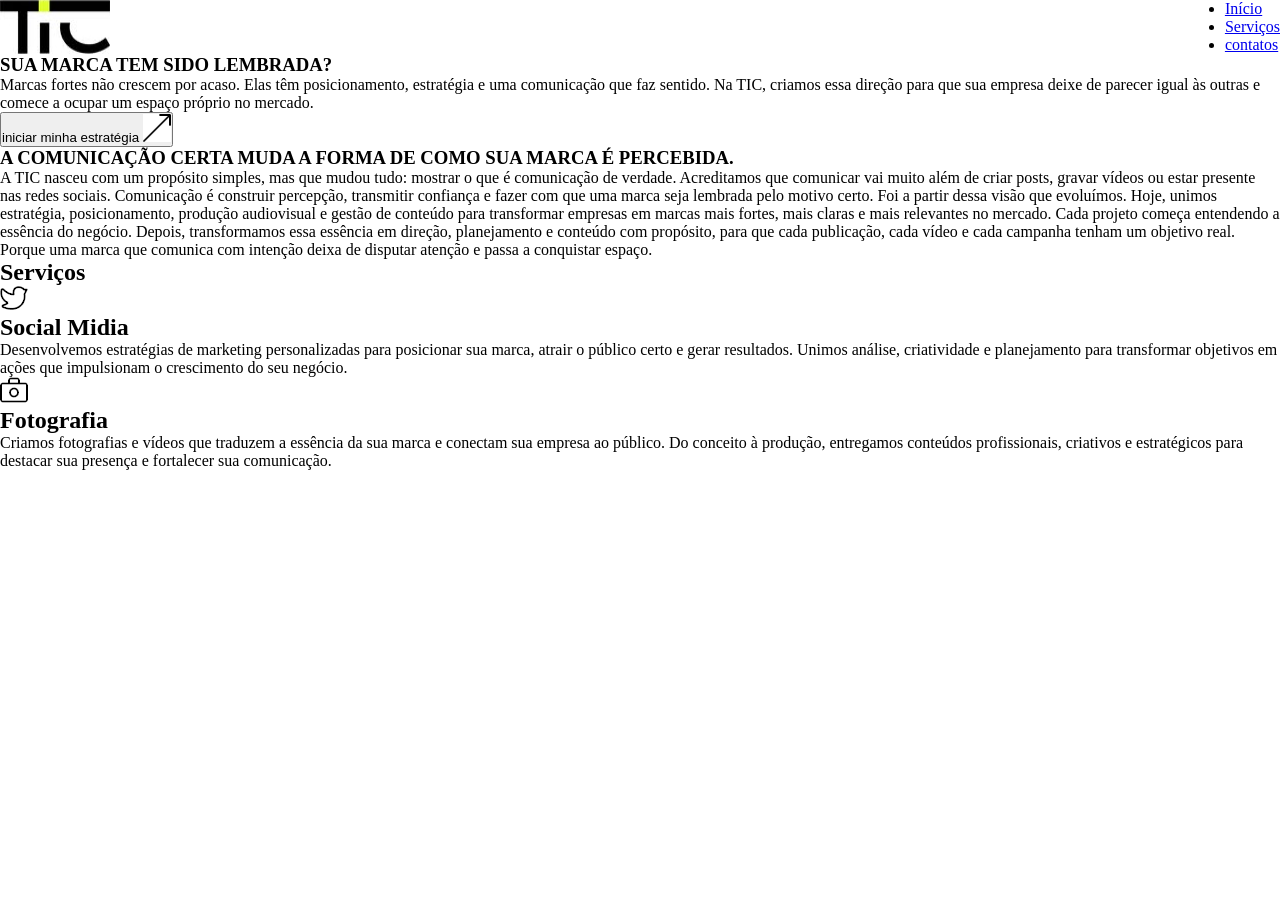
==== demostração.html @ 1c308422 "Initial commit" ====
<!doctype html>
<html lang="en">
  <head>
    <meta charset="UTF-8" />
    <meta name="viewport" content="width=device-width, initial-scale=1.0" />
    <title>Document</title>
    <link rel="stylesheet" href="style.css" />
  </head>
  <body>
    <header>
      <img src="imagens/tic.logo.jpg" alt="Logotipo da empresa Tic" />
      <nav>
        <ul>
          <li><a href="#">Início</a></li>
          <li><a href="#">Serviços</a></li>
          <li><a href="#">contatos</a></li>
        </ul>
      </nav>
    </header>

    <main>
      <section>
        <!--início-->
        <article>
          <div>
            <h1>SUA MARCA TEM SIDO LEMBRADA?</h1>
            <p>
              Marcas fortes não crescem por acaso. Elas têm posicionamento,
              estratégia e uma comunicação que faz sentido. Na TIC, criamos essa
              direção para que sua empresa deixe de parecer igual às outras e
              comece a ocupar um espaço próprio no mercado.
            </p>
          </div>
          <button>
            iniciar minha estratégia
            <img src="imagens/seta_cima.jpg" alt="seta para cima" />
          </button>
          <img src="#" alt="" />
        </article>
        <!--Apresentação-->
        <article>
          <h1>
            A COMUNICAÇÃO CERTA MUDA A FORMA DE COMO SUA MARCA É PERCEBIDA.
          </h1>

          <p>
            A TIC nasceu com um propósito simples, mas que mudou tudo: mostrar o
            que é comunicação de verdade. Acreditamos que comunicar vai muito
            além de criar posts, gravar vídeos ou estar presente nas redes
            sociais. Comunicação é construir percepção, transmitir confiança e
            fazer com que uma marca seja lembrada pelo motivo certo. Foi a
            partir dessa visão que evoluímos. Hoje, unimos estratégia,
            posicionamento, produção audiovisual e gestão de conteúdo para
            transformar empresas em marcas mais fortes, mais claras e mais
            relevantes no mercado. Cada projeto começa entendendo a essência do
            negócio. Depois, transformamos essa essência em direção,
            planejamento e conteúdo com propósito, para que cada publicação,
            cada vídeo e cada campanha tenham um objetivo real. Porque uma marca
            que comunica com intenção deixa de disputar atenção e passa a
            conquistar espaço.
          </p>
        </article>

      </section>
      <!--Serviços-->
      <section>
        <h1>Serviços</h1>
        <div class="divCards">
          <div class="card">
            <img src="imagens/social_midia.jpg" alt="marca do twiter">
            <h2>Social Midia</h2>
            <p>
              Desenvolvemos estratégias de marketing personalizadas para posicionar sua marca, atrair o público certo e gerar resultados. Unimos análise, criatividade e planejamento para transformar objetivos em ações que impulsionam o crescimento do seu negócio.
            </p>
          </div>
          <div class="card">
            <img src="imagens/camera.jpg" alt="câmera">
            <h2>Fotografia</h2>
            <p>
              Criamos fotografias e vídeos que traduzem a essência da sua marca e conectam sua empresa ao público. Do conceito à produção, entregamos conteúdos profissionais, criativos e estratégicos para destacar sua presença e fortalecer sua comunicação.
            </p>
          </div>
        </div>
      </section>
    </main>
  </body>
</html>
---- style.css ----
@charset "UTF-8";

*{
    margin: 0;
    padding: 0;
    box-sizing: border-box;
}


header{
    display: flex;
    justify-content: space-between;
}
nav{
    
}
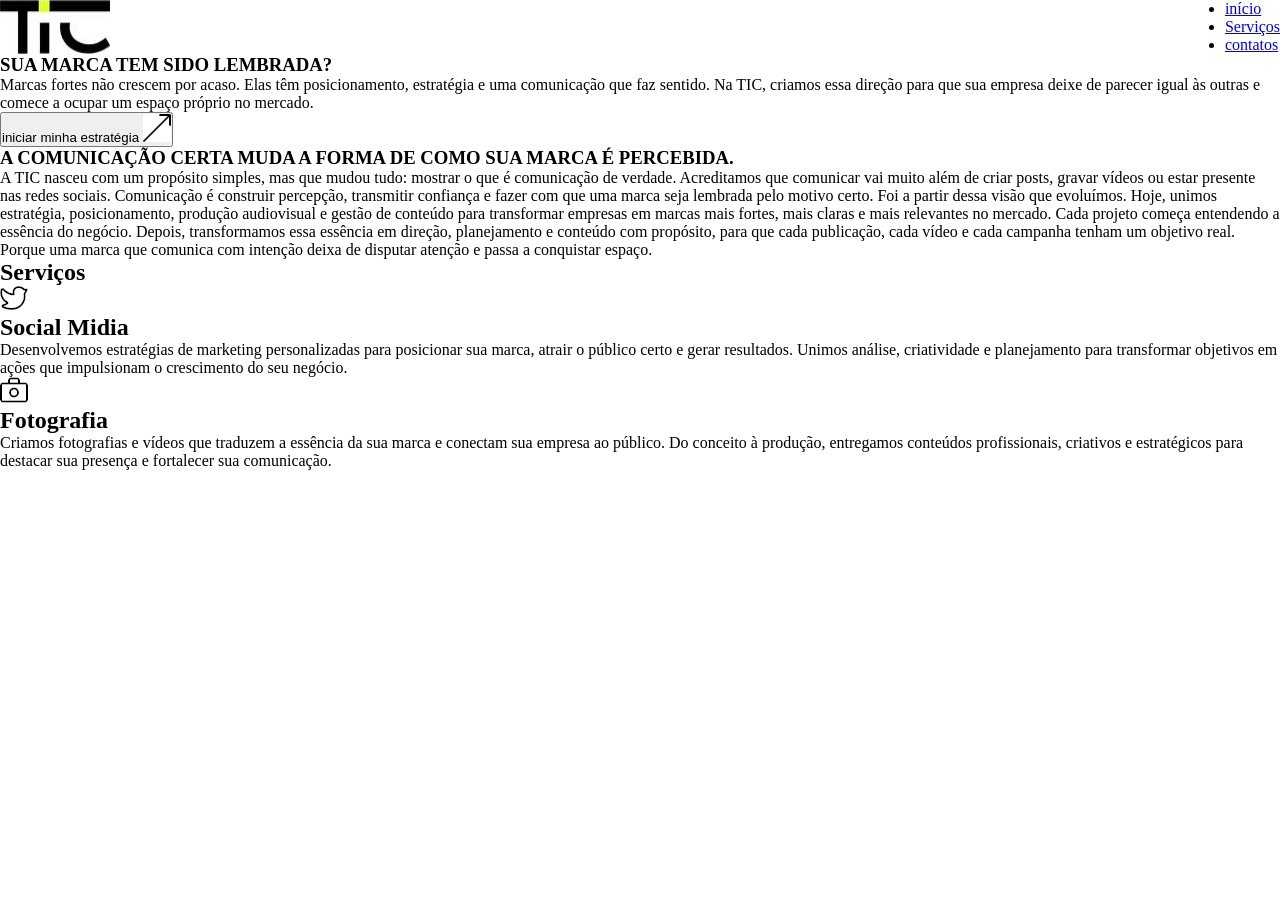
==== commit eb8d78eb: "algumas alterações nos links" ====
--- a/demostração.html
+++ b/demostração.html
@@ -11,7 +11,7 @@
       <img src="imagens/tic.logo.jpg" alt="Logotipo da empresa Tic" />
       <nav>
         <ul>
-          <li><a href="#">Início</a></li>
+          <li><a href="#">início</a></li>
           <li><a href="#">Serviços</a></li>
           <li><a href="#">contatos</a></li>
         </ul>
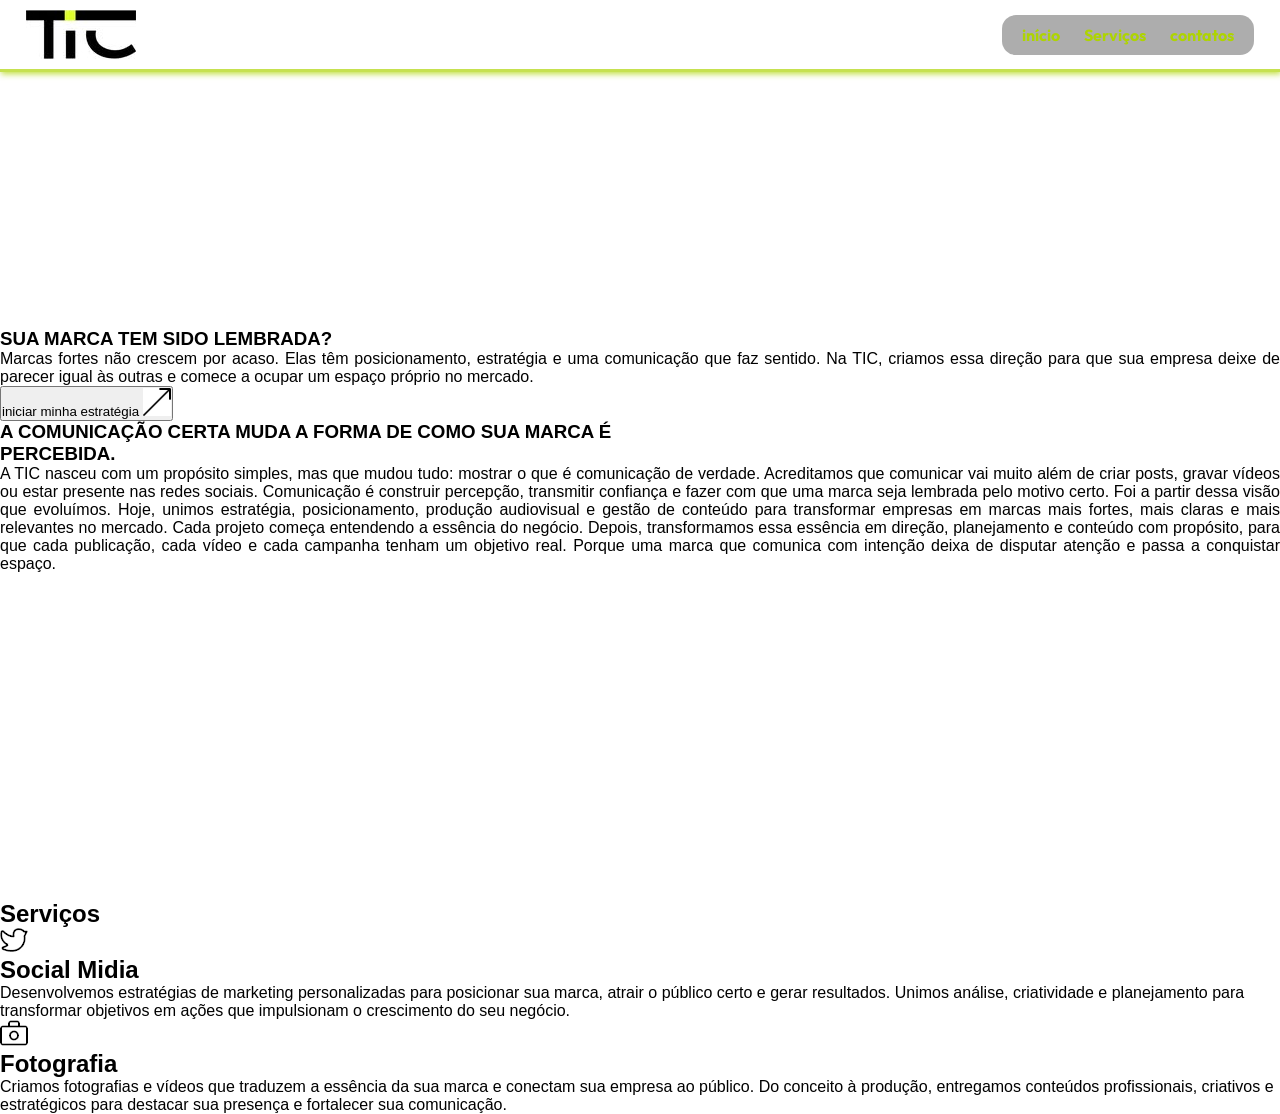
==== commit fd5af387: "Arrumando o visual do site" ====
--- a/demostração.html
+++ b/demostração.html
@@ -19,8 +19,9 @@
     </header>
 
     <main>
-      <section>
-        <!--início-->
+      <!--início-->
+      <section class="inicio">
+        
         <article>
           <div>
             <h1>SUA MARCA TEM SIDO LEMBRADA?</h1>
@@ -63,7 +64,7 @@
 
       </section>
       <!--Serviços-->
-      <section>
+      <section class="servicos">
         <h1>Serviços</h1>
         <div class="divCards">
           <div class="card">
--- a/style.css
+++ b/style.css
@@ -1,4 +1,5 @@
 @charset "UTF-8";
+@import url('https://fonts.googleapis.com/css2?family=Merienda:wght@300..900&family=Outfit:wght@100..900&display=swap');
 
 *{
     margin: 0;
@@ -9,8 +10,53 @@
 
 header{
     display: flex;
+    width: 100%;
+    padding: 10px 2%;
     justify-content: space-between;
+    align-items: center;
+    position: fixed;
+    background-color: rgb(255, 255, 255);
+    border-bottom: 3px  solid #add401af;
+    box-shadow: 1px 2px 6px #add401c2;
+
+    ul{
+        display: flex;
+        gap: 24px;
+        list-style-type: none;
+        background-color: rgba(128, 128, 128, 0.644);
+        padding: 10px 20px;
+        border-radius: 14px;
+
+       a{
+        color: #aed401;
+        text-decoration: none;
+        font-weight: bolder;
+        font-family:"Outfit",sans-serif;
+        }
+    }
 }
-nav{
+
+section{
+    font-family: Arial, Helvetica, sans-serif;
+    width: 100%;
     
+    display: flex;
+    flex-direction: column;
+    
+}
+
+.inicio{
+    height: 100vh;
+    justify-content: center ;
+    align-items: center;
+
+    h1{
+        
+        width: 50vw;
+    }
+    
+    
+    p{
+        text-align: justify;
+    }
 }
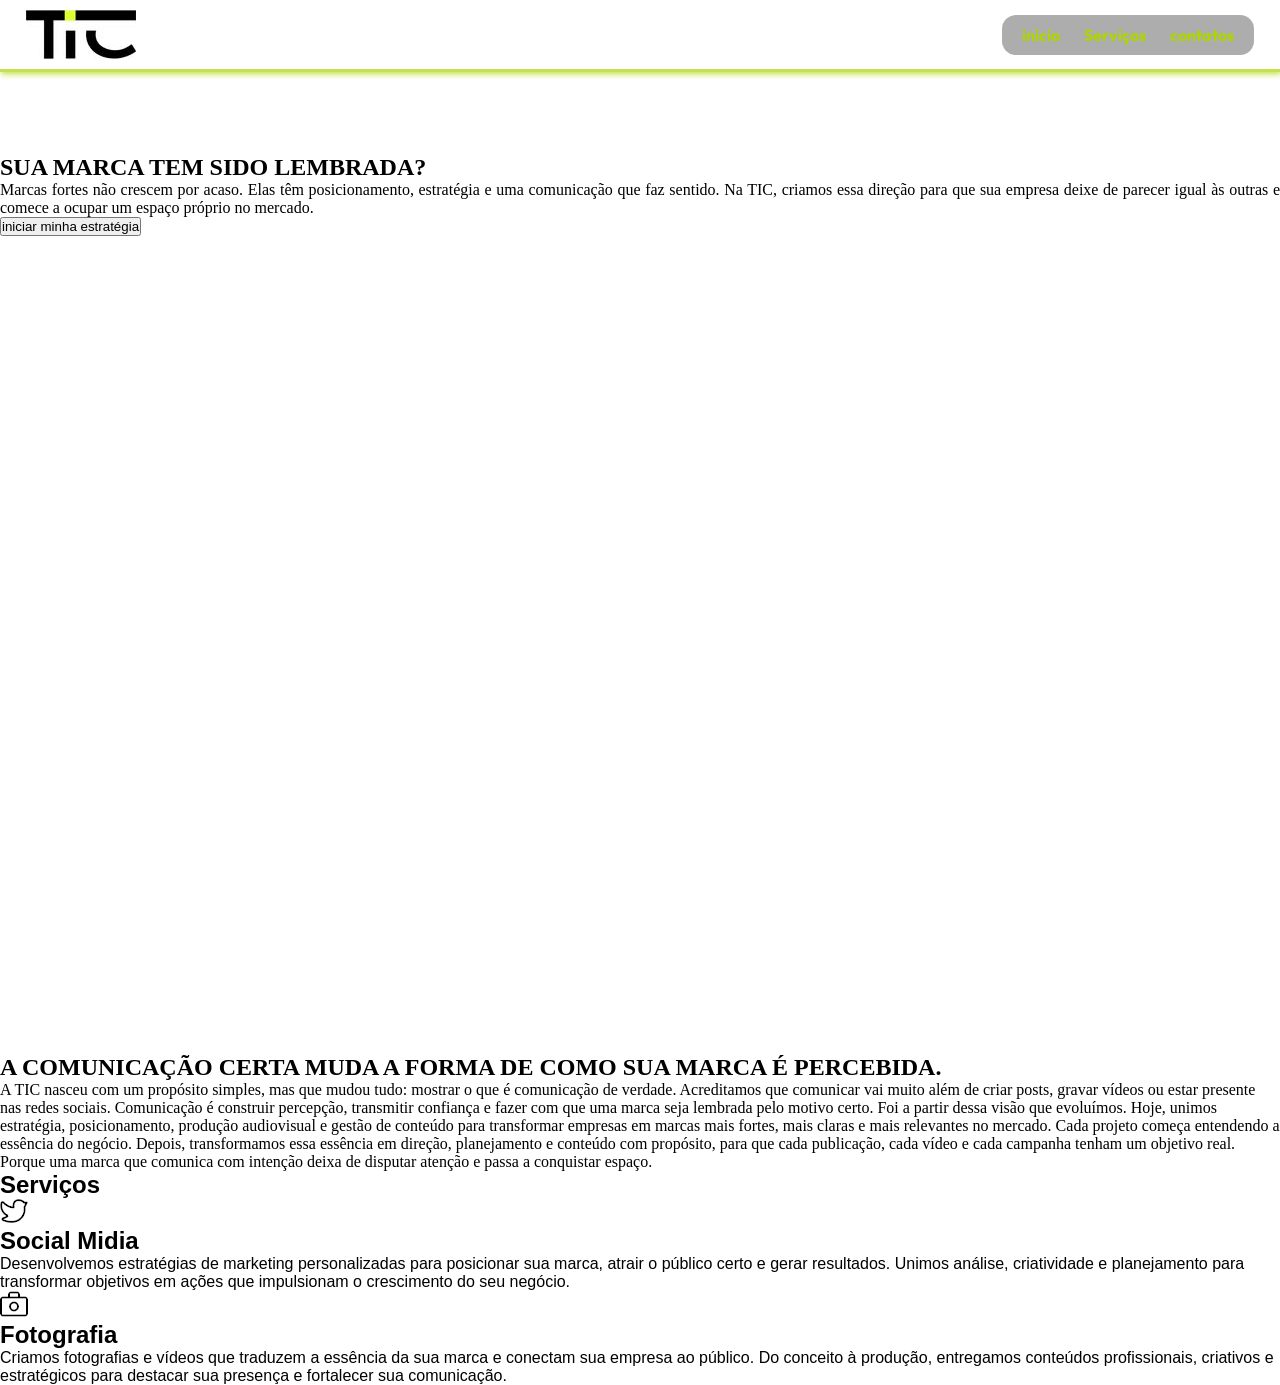
==== commit 5af793c9: "adicionando Video, e botoes" ====
--- a/demostração.html
+++ b/demostração.html
@@ -1,5 +1,5 @@
 <!doctype html>
-<html lang="en">
+<html lang="pt-br">
   <head>
     <meta charset="UTF-8" />
     <meta name="viewport" content="width=device-width, initial-scale=1.0" />
@@ -8,7 +8,7 @@
   </head>
   <body>
     <header>
-      <img src="imagens/tic.logo.jpg" alt="Logotipo da empresa Tic" />
+      <img id="logoTic"src="imagens/tic.logo.jpg" alt="Logotipo da empresa Tic" />
       <nav>
         <ul>
           <li><a href="#">início</a></li>
@@ -20,10 +20,13 @@
 
     <main>
       <!--início-->
-      <section class="inicio">
-        
-        <article>
-          <div>
+      <div class="video-background">
+        <video autoplay muted loop playsinline>
+          <source src="imagens/potinhos.mp4" type="video/mp4">
+        </video>
+      </div>
+        <article class="inicio">
+          <div class="conteudoPrincipal">
             <h1>SUA MARCA TEM SIDO LEMBRADA?</h1>
             <p>
               Marcas fortes não crescem por acaso. Elas têm posicionamento,
@@ -32,9 +35,9 @@
               comece a ocupar um espaço próprio no mercado.
             </p>
           </div>
-          <button>
-            iniciar minha estratégia
-            <img src="imagens/seta_cima.jpg" alt="seta para cima" />
+          <button class="divBotao">
+            
+            <p>iniciar minha estratégia</p>
           </button>
           <img src="#" alt="" />
         </article>
@@ -62,7 +65,6 @@
           </p>
         </article>
 
-      </section>
       <!--Serviços-->
       <section class="servicos">
         <h1>Serviços</h1>
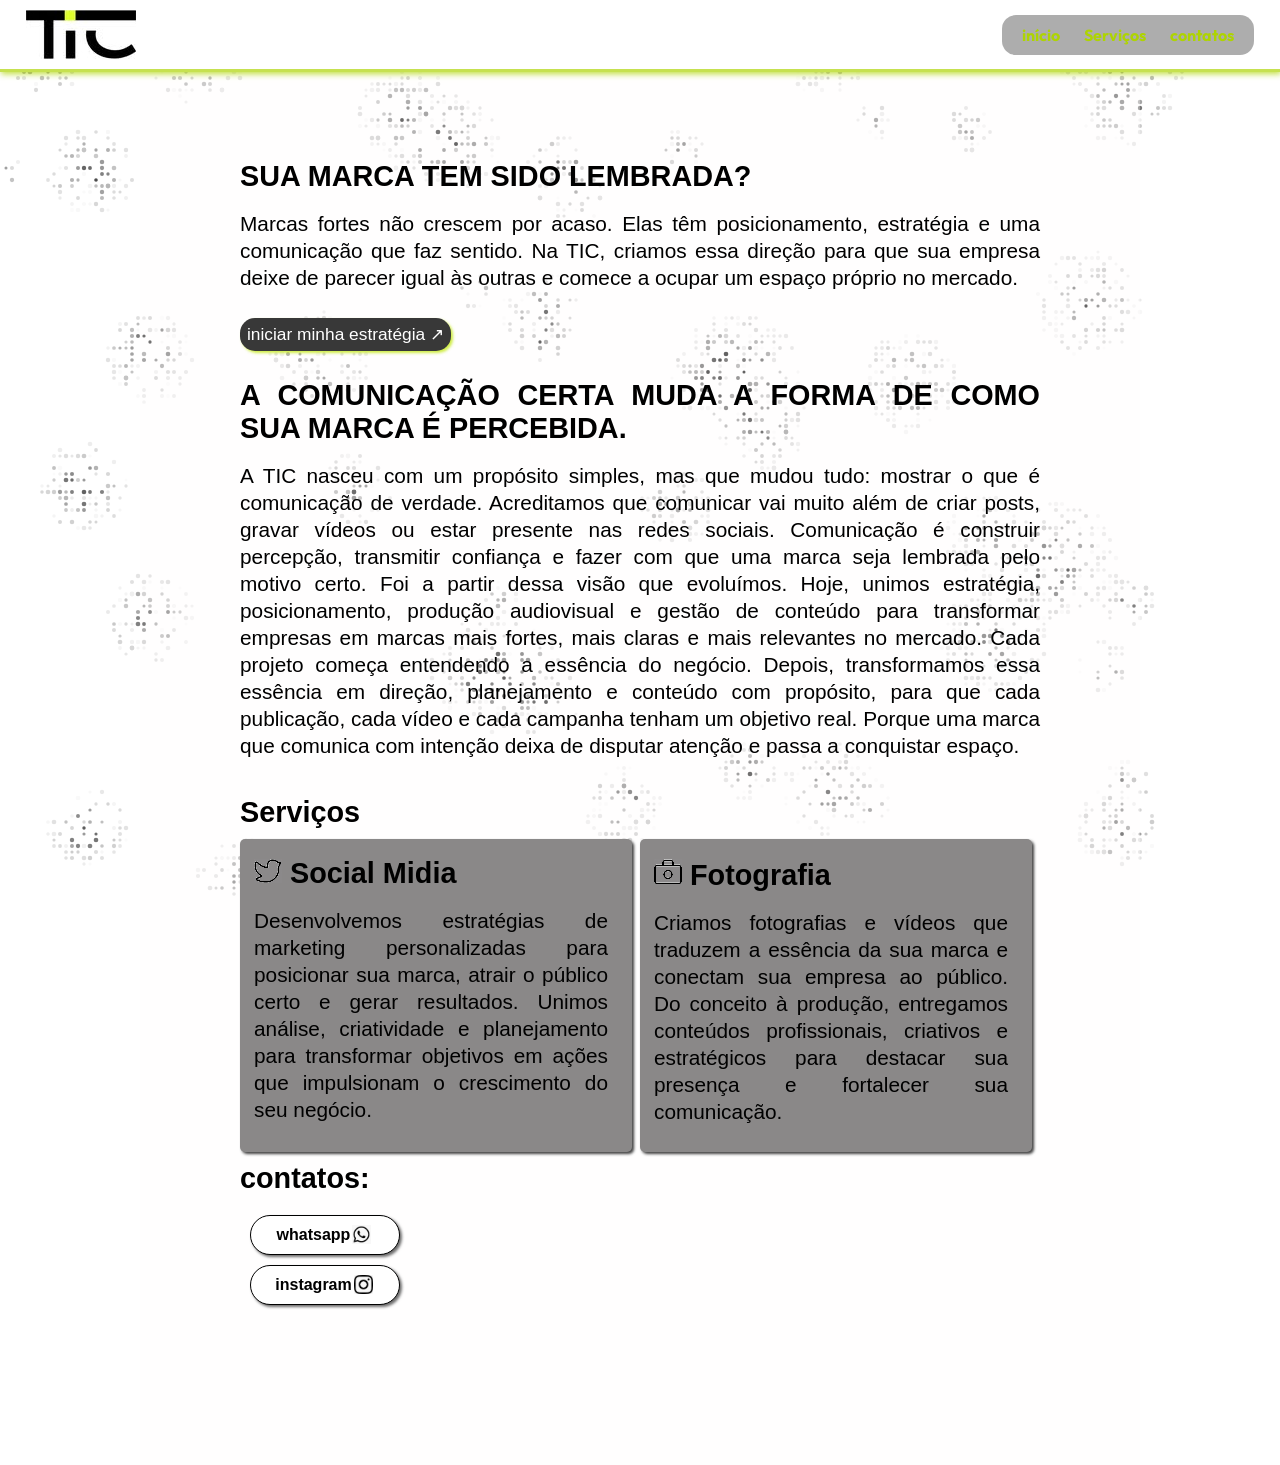
==== commit eb90c50c: "fazendo algumas alterações no visual e interatividade" ====
--- a/demostração.html
+++ b/demostração.html
@@ -11,22 +11,22 @@
       <img id="logoTic"src="imagens/tic.logo.jpg" alt="Logotipo da empresa Tic" />
       <nav>
         <ul>
-          <li><a href="#">início</a></li>
-          <li><a href="#">Serviços</a></li>
-          <li><a href="#">contatos</a></li>
+          <li><a href="#inicio">início</a></li>
+          <li><a href="#servicos">Serviços</a></li>
+          <li><a href="#contatos">contatos</a></li>
         </ul>
       </nav>
     </header>
 
-    <main>
+    <main id="inicio">
+
+        <div class="background-dots">
+          <canvas id="dotsCanvas"></canvas>
+        </div>
+
       <!--início-->
-      <div class="video-background">
-        <video autoplay muted loop playsinline>
-          <source src="imagens/potinhos.mp4" type="video/mp4">
-        </video>
-      </div>
-        <article class="inicio">
-          <div class="conteudoPrincipal">
+        <article class="inicio" >
+          <div class="conteudoPrincipal" >
             <h1>SUA MARCA TEM SIDO LEMBRADA?</h1>
             <p>
               Marcas fortes não crescem por acaso. Elas têm posicionamento,
@@ -66,25 +66,39 @@
         </article>
 
       <!--Serviços-->
-      <section class="servicos">
+      <section class="servicos" id="servicos">
         <h1>Serviços</h1>
         <div class="divCards">
           <div class="card">
-            <img src="imagens/social_midia.jpg" alt="marca do twiter">
-            <h2>Social Midia</h2>
+            
+            <h2><img src="imagens/social_midia.jpg" alt="marca do twiter"> Social Midia</h2>
             <p>
               Desenvolvemos estratégias de marketing personalizadas para posicionar sua marca, atrair o público certo e gerar resultados. Unimos análise, criatividade e planejamento para transformar objetivos em ações que impulsionam o crescimento do seu negócio.
             </p>
           </div>
           <div class="card">
-            <img src="imagens/camera.jpg" alt="câmera">
-            <h2>Fotografia</h2>
+            
+            <h2><img src="imagens/camera.jpg" alt="câmera"> Fotografia</h2>
             <p>
               Criamos fotografias e vídeos que traduzem a essência da sua marca e conectam sua empresa ao público. Do conceito à produção, entregamos conteúdos profissionais, criativos e estratégicos para destacar sua presença e fortalecer sua comunicação.
             </p>
           </div>
         </div>
       </section>
+      <article id="contatos">
+        <h1>
+          contatos:
+        </h1>
+        
+          <div class="links">
+            <a href="https://web.whatsapp.com/" target="_blank" rel="noopener noreferrer">whatsapp<img id="imgWhat" src="imagens/whatsapp_incon.jpg" alt=""></a>
+          </div>
+          <div class="links" id="linkinsta">
+            <a href="https://www.instagram.com/" target="_blank" rel="noopener noreferrer">instagram<img id="imgInsta" src="imagens/intagram_icon.jpg" alt=""></a>
+          </div>
+        
+      </article>
     </main>
+    <script src="script.js"></script>
   </body>
 </html>
--- a/style.css
+++ b/style.css
@@ -1,12 +1,18 @@
 @charset "UTF-8";
 @import url('https://fonts.googleapis.com/css2?family=Merienda:wght@300..900&family=Outfit:wght@100..900&display=swap');
+
+
 
 *{
     margin: 0;
     padding: 0;
     box-sizing: border-box;
+    text-decoration: none;
 }
 
+html{
+    scroll-behavior: smooth;
+}
 
 header{
     display: flex;
@@ -29,34 +35,147 @@
 
        a{
         color: #aed401;
-        text-decoration: none;
+        
         font-weight: bolder;
         font-family:"Outfit",sans-serif;
         }
     }
+
+   
 }
 
-section{
-    font-family: Arial, Helvetica, sans-serif;
+.background-dots{
+    position: fixed;
+    inset: 0;
     width: 100%;
+    height: 100%;
+
+    pointer-events: none;
+    z-index: -1;
+}
+
+canvas{
+    display: block;
+    width: 100%;
+    height: 100%;
+}
+
+main{
     
+    background-color: rgba(255, 253, 253, 0.336);
+    text-align: justify;
+    font-family: Arial, verdana, Helvetica, sans-serif;
+    min-width: 300px;
+    max-width: 1000px;
+    margin: auto;
+    padding: 150px 100px;
+
+    h1, h2{
+        font-size: 1.8em;
+        padding: 10px 0 
+    }
+    p{
+        margin: 7px 0;
+        font-size: 1.3em;
+        line-height: 1.3em;
+        padding-bottom: 20px;
+    }
+}
+
+
+
+.divBotao{
+    background-color: rgb(56, 56, 56);
+    box-shadow: 2px 2px 3px #bde702bb;
+    color: white;
     display: flex;
-    flex-direction: column;
+    border: 0;
+    border-radius: 15px;
+    :hover{
+        background-image: linear-gradient(to top right,#bde702 60%,#e2ff60);
+        color: rgb(2, 2, 2);
+        border-radius: 15px;
+        box-shadow: 2px 2px 3px#050503;
+    }
+    ::after{
+        
+        content:'\00A0\2197' ;
+    }
+    p{
+        margin: 0;
+        padding: 5px 7px;
+    }
+}
+
+.divCards{
+    display: flex;
+    flex-wrap: wrap;
+    
+    gap: 1%;
+}
+
+.card{
+    width: 49%;
+    padding: 0 14px;
+    background-color: rgb(138, 136, 136);
+    border-radius: 5px;
+    box-shadow: 2px 2px 3px rgba(0, 0, 0, 0.753);
+    
+    img{
+        padding-top: 10px;
+    }
+    p{
+        padding-right: 10px;
+    }
+}
+
+.links{
+    background-color: white;
+    width: 150px;
+    height: 40px;
+    margin: 10px;
+    border: 1px solid black;
+    border-radius: 20px;
+    box-shadow: 2px 2px 3px rgba(0, 0, 0, 0.582) ;
+    a{
+        color: black;
+        font-weight: bold;
+        display: flex;
+        align-items: center;
+        justify-content: center;
+        padding-top: 7px;
+        &:hover{
+            color: #95b602;
+        }
+        
+    }
+    img{
+        width: 23px;
+        padding: 2px;
+    }
+
+    
+}
+.links:hover{
+    box-shadow: 2px 2px 3px #95b6028f ;    
+    border: 1px solid #95b602;
+}
+.link #linkinsta:hover{
     
 }
 
-.inicio{
-    height: 100vh;
-    justify-content: center ;
-    align-items: center;
 
-    h1{
-        
-        width: 50vw;
+@media screen and (max-width: 700px) {
+    
+    .divCards{
+        display: inline;
+        width: 70%;
     }
-    
-    
-    p{
-        text-align: justify;
+    .card{
+        width: 100%;
     }
-}+}
+
+
+
+
